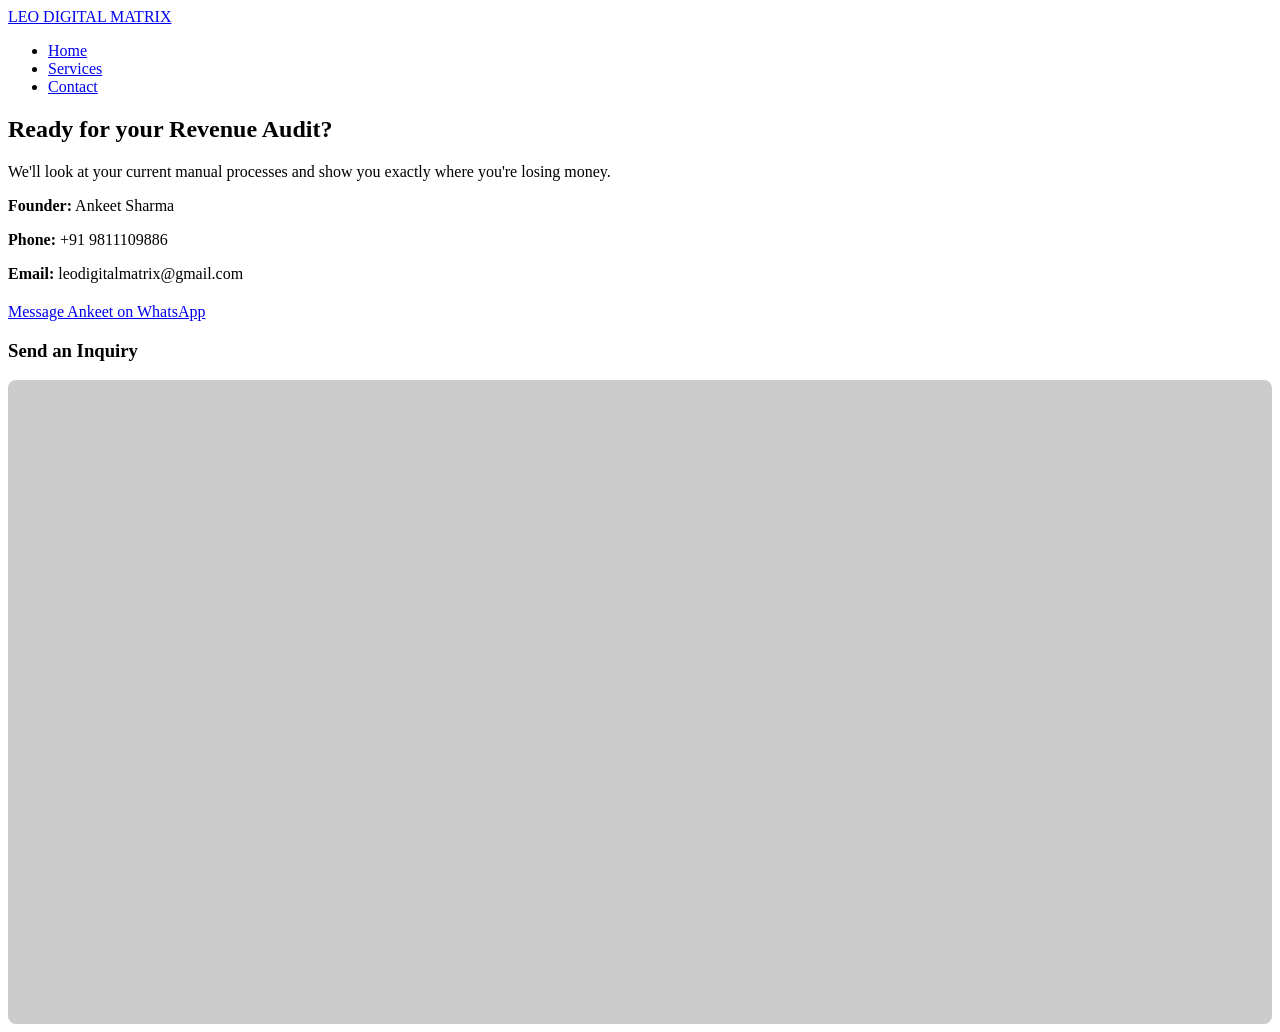
==== contact.html @ 11de0e50 "Create contact.html" ====
<!DOCTYPE html>
<html lang="en">
<head>
    <meta charset="UTF-8">
    <meta name="viewport" content="width=device-width, initial-scale=1.0">
    <title>Contact Ankeet Sharma | Leo Digital Matrix</title>
    <link rel="stylesheet" href="style.css">
</head>
<body>
<header><div class="container"><nav><a href="index.html" class="logo">LEO DIGITAL MATRIX</a><ul class="nav-links"><li><a href="index.html">Home</a></li><li><a href="services.html">Services</a></li><li><a href="contact.html">Contact</a></li></ul></nav></div></header>
<section class="container">
    <div class="grid">
        <div>
            <h1>Ready for your <span style="color: var(--primary)">Revenue Audit?</span></h1>
            <p>We'll look at your current manual processes and show you exactly where you're losing money.</p>
            <div class="card" style="margin-bottom: 20px;">
                <p><strong>Founder:</strong> Ankeet Sharma</p>
                <p><strong>Phone:</strong> +91 9811109886</p>
                <p><strong>Email:</strong> leodigitalmatrix@gmail.com</p>
            </div>
            <a href="https://wa.me/919811109886" class="btn btn-whatsapp" style="width: 100%;">Message Ankeet on WhatsApp</a>
        </div>
        <div>
            <div class="card">
                <h3>Send an Inquiry</h3>
                <div style="background: rgba(0,0,0,0.2); padding: 20px; border-radius: 8px; border: 1px dashed var(--text-dim);">
                    <iframe src="https://docs.google.com/forms/d/e/1FAIpQLSfD_YOUR_FORM_ID/viewform?embedded=true" width="100%" height="600" frameborder="0">Loading…</iframe>
                </div>
            </div>
        </div>
    </div>
</section>
</body>
</html>
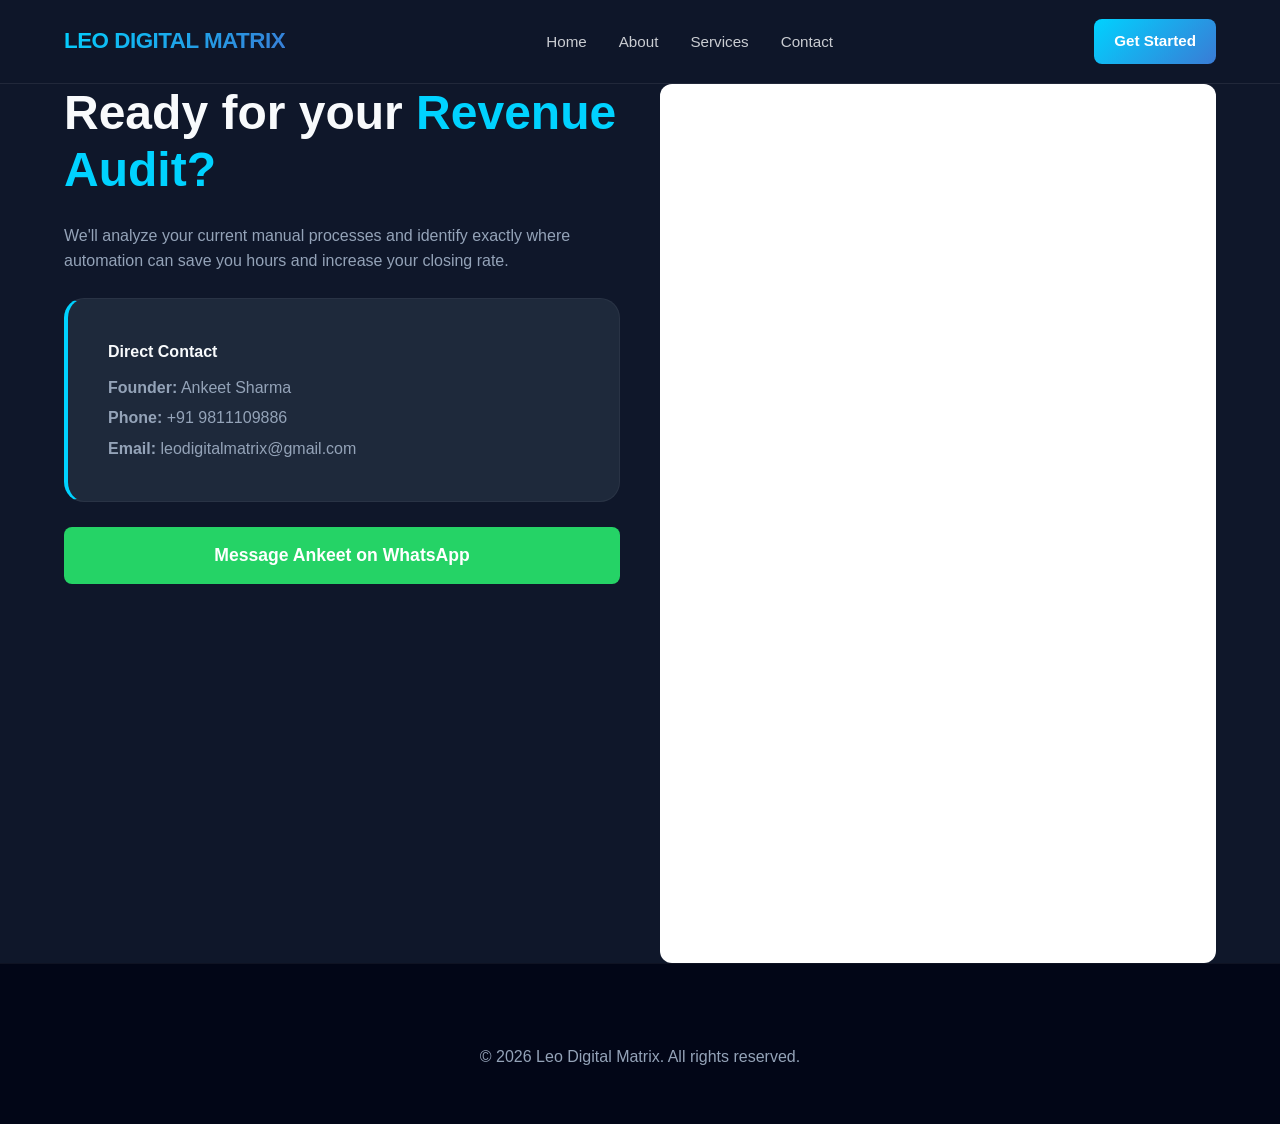
==== commit 1abf920a: "Update contact.html" ====
--- a/contact.html
+++ b/contact.html
@@ -5,30 +5,65 @@
     <meta name="viewport" content="width=device-width, initial-scale=1.0">
     <title>Contact Ankeet Sharma | Leo Digital Matrix</title>
     <link rel="stylesheet" href="style.css">
+    <link href="https://fonts.googleapis.com/css2?family=Inter:wght@400;600;700;800&display=swap" rel="stylesheet">
 </head>
 <body>
-<header><div class="container"><nav><a href="index.html" class="logo">LEO DIGITAL MATRIX</a><ul class="nav-links"><li><a href="index.html">Home</a></li><li><a href="services.html">Services</a></li><li><a href="contact.html">Contact</a></li></ul></nav></div></header>
+<header>
+    <div class="container">
+        <nav>
+            <a href="index.html" class="logo">LEO DIGITAL MATRIX</a>
+            <ul class="nav-links">
+                <li><a href="index.html">Home</a></li>
+                <li><a href="about.html">About</a></li>
+                <li><a href="services.html">Services</a></li>
+                <li><a href="contact.html">Contact</a></li>
+            </ul>
+            <a href="https://wa.me/919811109886" class="btn btn-primary" style="padding: 10px 20px;">Get Started</a>
+        </nav>
+    </div>
+</header>
+
 <section class="container">
-    <div class="grid">
+    <div class="grid" style="align-items: flex-start;">
         <div>
-            <h1>Ready for your <span style="color: var(--primary)">Revenue Audit?</span></h1>
-            <p>We'll look at your current manual processes and show you exactly where you're losing money.</p>
-            <div class="card" style="margin-bottom: 20px;">
-                <p><strong>Founder:</strong> Ankeet Sharma</p>
-                <p><strong>Phone:</strong> +91 9811109886</p>
-                <p><strong>Email:</strong> leodigitalmatrix@gmail.com</p>
+            <h1 style="font-size: 3rem;">Ready for your <span style="color: var(--primary)">Revenue Audit?</span></h1>
+            <p>We'll analyze your current manual processes and identify exactly where automation can save you hours and increase your closing rate.</p>
+            
+            <div class="card" style="margin-bottom: 25px; border-left: 4px solid var(--primary);">
+                <h4 style="margin-bottom: 10px; color: var(--text-light);">Direct Contact</h4>
+                <p style="margin-bottom: 5px;"><strong>Founder:</strong> Ankeet Sharma</p>
+                <p style="margin-bottom: 5px;"><strong>Phone:</strong> +91 9811109886</p>
+                <p style="margin-bottom: 0;"><strong>Email:</strong> leodigitalmatrix@gmail.com</p>
             </div>
-            <a href="https://wa.me/919811109886" class="btn btn-whatsapp" style="width: 100%;">Message Ankeet on WhatsApp</a>
+            
+            <a href="https://wa.me/919811109886" class="btn btn-whatsapp" style="width: 100%; font-size: 1.1rem;">
+                Message Ankeet on WhatsApp
+            </a>
         </div>
+
         <div>
-            <div class="card">
-                <h3>Send an Inquiry</h3>
-                <div style="background: rgba(0,0,0,0.2); padding: 20px; border-radius: 8px; border: 1px dashed var(--text-dim);">
-                    <iframe src="https://docs.google.com/forms/d/e/1FAIpQLSfD_YOUR_FORM_ID/viewform?embedded=true" width="100%" height="600" frameborder="0">Loading…</iframe>
-                </div>
+            <div class="card" style="padding: 10px; overflow: hidden; background: #ffffff; border-radius: 12px;">
+                <iframe 
+                    src="https://docs.google.com/forms/d/e/1FAIpQLSezVmrHeF284oVszpIIBINaAyDq_wRXcfIoGy0PEskEuJV42Q/viewform?embedded=true" 
+                    width="100%" 
+                    height="850" 
+                    frameborder="0" 
+                    marginheight="0" 
+                    marginwidth="0"
+                    style="border-radius: 8px;">
+                    Loading…
+                </iframe>
             </div>
         </div>
     </div>
 </section>
+
+<footer>
+    <div class="container" style="text-align: center;">
+        <p>&copy; 2026 Leo Digital Matrix. All rights reserved.</p>
+    </div>
+</footer>
+
+<script src="script.js"></script>
 </body>
 </html>
--- a/style.css
+++ b/style.css
@@ -0,0 +1,189 @@
+:root {
+    --primary: #00d2ff;
+    --secondary: #3a7bd5;
+    --dark: #0f172a;
+    --card-bg: #1e293b;
+    --text-light: #f8fafc;
+    --text-dim: #94a3b8;
+    --accent: #10b981;
+    --gradient: linear-gradient(135deg, #00d2ff 0%, #3a7bd5 100%);
+}
+
+* {
+    margin: 0;
+    padding: 0;
+    box-sizing: border-box;
+    font-family: 'Inter', sans-serif;
+}
+
+body {
+    background-color: var(--dark);
+    color: var(--text-light);
+    line-height: 1.6;
+    overflow-x: hidden;
+}
+
+h1, h2, h3 { font-weight: 700; line-height: 1.2; margin-bottom: 1.5rem; }
+p { color: var(--text-dim); margin-bottom: 1.5rem; }
+
+.container {
+    max-width: 1200px;
+    margin: 0 auto;
+    padding: 0 24px;
+}
+
+section { padding: 100px 0; }
+
+header {
+    background: rgba(15, 23, 42, 0.95);
+    backdrop-filter: blur(12px);
+    padding: 1.2rem 0;
+    position: sticky;
+    top: 0;
+    z-index: 1000;
+    border-bottom: 1px solid rgba(255,255,255,0.08);
+}
+
+nav {
+    display: flex;
+    justify-content: space-between;
+    align-items: center;
+}
+
+.logo {
+    font-size: 1.4rem;
+    font-weight: 800;
+    background: var(--gradient);
+    -webkit-background-clip: text;
+    -webkit-text-fill-color: transparent;
+    text-decoration: none;
+    letter-spacing: -0.5px;
+}
+
+.nav-links { display: flex; gap: 2rem; list-style: none; }
+.nav-links a { 
+    text-decoration: none; 
+    color: var(--text-light); 
+    font-weight: 500;
+    font-size: 0.95rem;
+    transition: 0.3s;
+    opacity: 0.8;
+}
+.nav-links a:hover { color: var(--primary); opacity: 1; }
+
+.btn {
+    padding: 14px 30px;
+    border-radius: 8px;
+    text-decoration: none;
+    font-weight: 600;
+    display: inline-flex;
+    align-items: center;
+    justify-content: center;
+    transition: 0.3s;
+    cursor: pointer;
+    border: none;
+    font-size: 0.95rem;
+}
+
+.btn-primary { background: var(--gradient); color: white; }
+.btn-primary:hover { transform: translateY(-3px); box-shadow: 0 10px 25px rgba(0, 210, 255, 0.4); }
+
+.btn-whatsapp {
+    background: #25d366;
+    color: white;
+    gap: 10px;
+}
+.btn-whatsapp:hover { background: #20bd5a; transform: translateY(-3px); }
+
+.grid {
+    display: grid;
+    grid-template-columns: repeat(auto-fit, minmax(320px, 1fr));
+    gap: 2.5rem;
+}
+
+.card {
+    background: var(--card-bg);
+    padding: 2.5rem;
+    border-radius: 20px;
+    border: 1px solid rgba(255,255,255,0.05);
+    transition: 0.4s cubic-bezier(0.175, 0.885, 0.32, 1.275);
+}
+
+.card:hover { transform: translateY(-12px); border-color: var(--primary); box-shadow: 0 20px 40px rgba(0,0,0,0.3); }
+
+/* List Styling within cards */
+.card ul { list-style: none; margin-top: 1.5rem; }
+.card ul li {
+    margin-bottom: 12px;
+    padding-left: 25px;
+    position: relative;
+    color: var(--text-dim);
+    font-size: 0.95rem;
+}
+.card ul li::before {
+    content: "✓";
+    position: absolute;
+    left: 0;
+    color: var(--primary);
+    font-weight: bold;
+}
+
+.hero {
+    text-align: center;
+    padding: 140px 0 100px;
+    background: radial-gradient(circle at center, rgba(0, 210, 255, 0.08), transparent 70%);
+}
+
+.hero h1 { font-size: 3.8rem; max-width: 1000px; margin: 0 auto 1.5rem; letter-spacing: -1px; }
+.hero p { font-size: 1.3rem; max-width: 750px; margin: 0 auto 2.5rem; opacity: 0.9; }
+
+#chatbot-trigger {
+    position: fixed;
+    bottom: 30px;
+    right: 30px;
+    width: 65px;
+    height: 65px;
+    background: var(--gradient);
+    border-radius: 50%;
+    display: flex;
+    align-items: center;
+    justify-content: center;
+    cursor: pointer;
+    box-shadow: 0 10px 30px rgba(0,0,0,0.4);
+    z-index: 2000;
+    font-size: 1.8rem;
+}
+
+#chat-window {
+    position: fixed;
+    bottom: 110px;
+    right: 30px;
+    width: 360px;
+    background: var(--card-bg);
+    border-radius: 16px;
+    display: none;
+    flex-direction: column;
+    box-shadow: 0 25px 50px rgba(0,0,0,0.5);
+    z-index: 2000;
+    overflow: hidden;
+    border: 1px solid rgba(255,255,255,0.1);
+}
+
+.chat-header { background: var(--gradient); padding: 18px; font-weight: 700; font-size: 1.1rem; }
+.chat-body { padding: 20px; height: 320px; overflow-y: auto; display: flex; flex-direction: column; gap: 12px; }
+.chat-msg { padding: 12px 16px; border-radius: 12px; font-size: 0.9rem; max-width: 85%; line-height: 1.4; }
+.msg-bot { background: #334155; align-self: flex-start; color: white; border-bottom-left-radius: 2px; }
+.chat-footer { padding: 15px; border-top: 1px solid rgba(255,255,255,0.1); display: flex; gap: 8px; flex-wrap: wrap; }
+
+footer {
+    background: #020617;
+    padding: 80px 0 30px;
+    border-top: 1px solid rgba(255,255,255,0.05);
+}
+
+@media (max-width: 768px) {
+    .nav-links { display: none; }
+    .hero h1 { font-size: 2.6rem; }
+    .hero p { font-size: 1.1rem; }
+    section { padding: 60px 0; }
+}
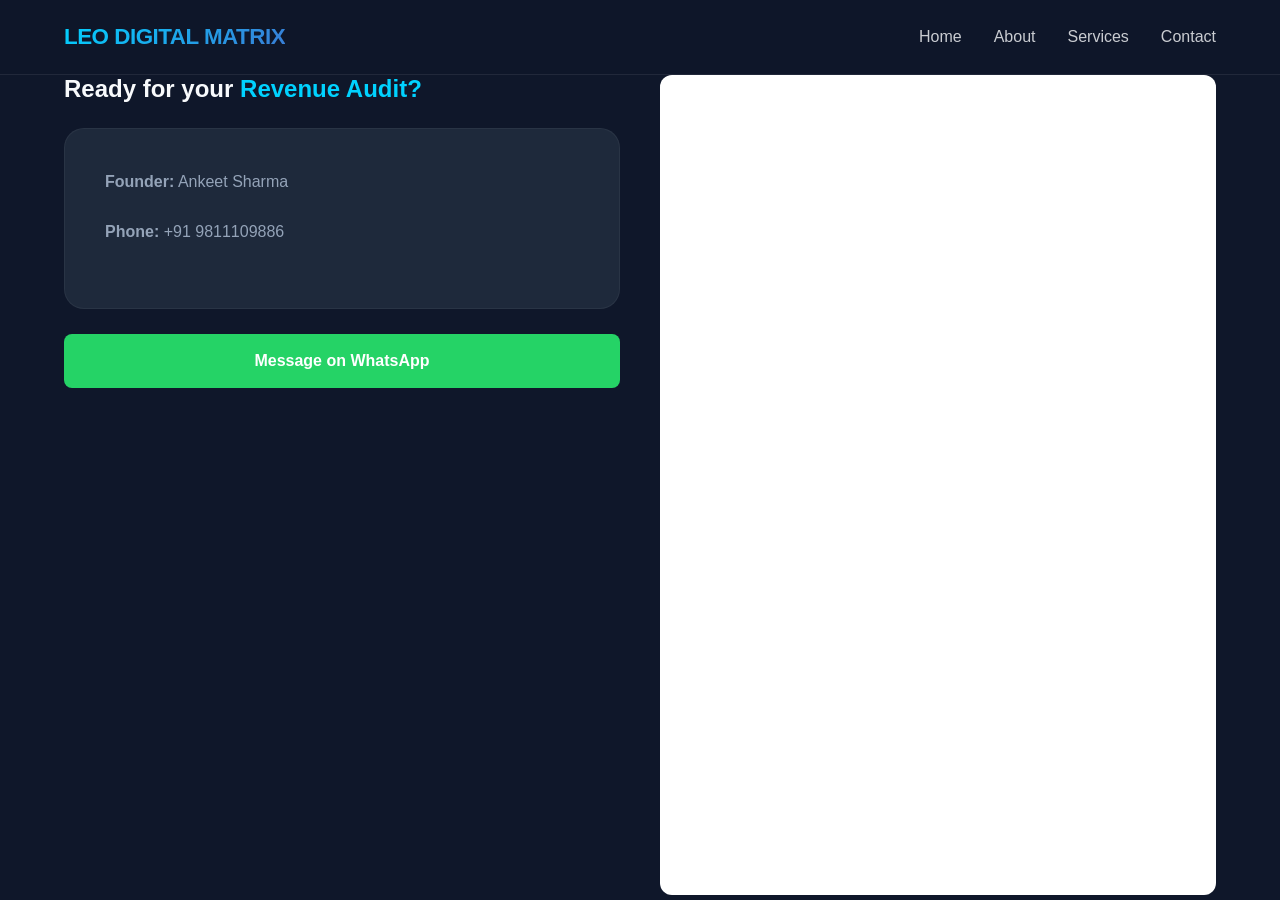
==== commit fe570564: "Update contact.html" ====
--- a/contact.html
+++ b/contact.html
@@ -3,67 +3,43 @@
 <head>
     <meta charset="UTF-8">
     <meta name="viewport" content="width=device-width, initial-scale=1.0">
-    <title>Contact Ankeet Sharma | Leo Digital Matrix</title>
-    <link rel="stylesheet" href="style.css">
+    <title>Contact | Leo Digital Matrix</title>
+    <link rel="stylesheet" href="/style.css">
     <link href="https://fonts.googleapis.com/css2?family=Inter:wght@400;600;700;800&display=swap" rel="stylesheet">
 </head>
 <body>
 <header>
     <div class="container">
         <nav>
-            <a href="index.html" class="logo">LEO DIGITAL MATRIX</a>
+            <a href="/index.html" class="logo">LEO DIGITAL MATRIX</a>
             <ul class="nav-links">
-                <li><a href="index.html">Home</a></li>
-                <li><a href="about.html">About</a></li>
-                <li><a href="services.html">Services</a></li>
-                <li><a href="contact.html">Contact</a></li>
+                <li><a href="/index.html">Home</a></li>
+                <li><a href="/about.html">About</a></li>
+                <li><a href="/services.html">Services</a></li>
+                <li><a href="/contact.html">Contact</a></li>
             </ul>
-            <a href="https://wa.me/919811109886" class="btn btn-primary" style="padding: 10px 20px;">Get Started</a>
         </nav>
     </div>
 </header>
 
 <section class="container">
-    <div class="grid" style="align-items: flex-start;">
+    <div class="grid">
         <div>
-            <h1 style="font-size: 3rem;">Ready for your <span style="color: var(--primary)">Revenue Audit?</span></h1>
-            <p>We'll analyze your current manual processes and identify exactly where automation can save you hours and increase your closing rate.</p>
-            
-            <div class="card" style="margin-bottom: 25px; border-left: 4px solid var(--primary);">
-                <h4 style="margin-bottom: 10px; color: var(--text-light);">Direct Contact</h4>
-                <p style="margin-bottom: 5px;"><strong>Founder:</strong> Ankeet Sharma</p>
-                <p style="margin-bottom: 5px;"><strong>Phone:</strong> +91 9811109886</p>
-                <p style="margin-bottom: 0;"><strong>Email:</strong> leodigitalmatrix@gmail.com</p>
+            <h1>Ready for your <span style="color: var(--primary)">Revenue Audit?</span></h1>
+            <div class="card" style="margin-bottom: 25px;">
+                <p><strong>Founder:</strong> Ankeet Sharma</p>
+                <p><strong>Phone:</strong> +91 9811109886</p>
             </div>
-            
-            <a href="https://wa.me/919811109886" class="btn btn-whatsapp" style="width: 100%; font-size: 1.1rem;">
-                Message Ankeet on WhatsApp
-            </a>
+            <a href="https://wa.me/919811109886" class="btn btn-whatsapp" style="width: 100%;">Message on WhatsApp</a>
         </div>
-
         <div>
-            <div class="card" style="padding: 10px; overflow: hidden; background: #ffffff; border-radius: 12px;">
-                <iframe 
-                    src="https://docs.google.com/forms/d/e/1FAIpQLSezVmrHeF284oVszpIIBINaAyDq_wRXcfIoGy0PEskEuJV42Q/viewform?embedded=true" 
-                    width="100%" 
-                    height="850" 
-                    frameborder="0" 
-                    marginheight="0" 
-                    marginwidth="0"
-                    style="border-radius: 8px;">
-                    Loading…
-                </iframe>
+            <div class="card" style="padding: 5px; background: white; border-radius: 12px; overflow: hidden;">
+                <iframe src="https://docs.google.com/forms/d/e/1FAIpQLSezVmrHeF284oVszpIIBINaAyDq_wRXcfIoGy0PEskEuJV42Q/viewform?embedded=true" width="100%" height="800" frameborder="0">Loading…</iframe>
             </div>
         </div>
     </div>
 </section>
 
-<footer>
-    <div class="container" style="text-align: center;">
-        <p>&copy; 2026 Leo Digital Matrix. All rights reserved.</p>
-    </div>
-</footer>
-
-<script src="script.js"></script>
+<script src="/script.js"></script>
 </body>
 </html>
--- a/style.css
+++ b/style.css
@@ -15,6 +15,8 @@
     box-sizing: border-box;
     font-family: 'Inter', sans-serif;
 }
+
+html { scroll-behavior: smooth; }
 
 body {
     background-color: var(--dark);
@@ -65,7 +67,6 @@
     text-decoration: none; 
     color: var(--text-light); 
     font-weight: 500;
-    font-size: 0.95rem;
     transition: 0.3s;
     opacity: 0.8;
 }
@@ -82,7 +83,6 @@
     transition: 0.3s;
     cursor: pointer;
     border: none;
-    font-size: 0.95rem;
 }
 
 .btn-primary { background: var(--gradient); color: white; }
@@ -93,7 +93,6 @@
     color: white;
     gap: 10px;
 }
-.btn-whatsapp:hover { background: #20bd5a; transform: translateY(-3px); }
 
 .grid {
     display: grid;
@@ -106,19 +105,17 @@
     padding: 2.5rem;
     border-radius: 20px;
     border: 1px solid rgba(255,255,255,0.05);
-    transition: 0.4s cubic-bezier(0.175, 0.885, 0.32, 1.275);
+    transition: 0.4s;
 }
 
-.card:hover { transform: translateY(-12px); border-color: var(--primary); box-shadow: 0 20px 40px rgba(0,0,0,0.3); }
+.card:hover { transform: translateY(-10px); border-color: var(--primary); }
 
-/* List Styling within cards */
 .card ul { list-style: none; margin-top: 1.5rem; }
 .card ul li {
     margin-bottom: 12px;
     padding-left: 25px;
     position: relative;
     color: var(--text-dim);
-    font-size: 0.95rem;
 }
 .card ul li::before {
     content: "✓";
@@ -131,11 +128,9 @@
 .hero {
     text-align: center;
     padding: 140px 0 100px;
-    background: radial-gradient(circle at center, rgba(0, 210, 255, 0.08), transparent 70%);
 }
 
-.hero h1 { font-size: 3.8rem; max-width: 1000px; margin: 0 auto 1.5rem; letter-spacing: -1px; }
-.hero p { font-size: 1.3rem; max-width: 750px; margin: 0 auto 2.5rem; opacity: 0.9; }
+.hero h1 { font-size: 3.8rem; max-width: 1000px; margin: 0 auto 1.5rem; }
 
 #chatbot-trigger {
     position: fixed;
@@ -166,24 +161,17 @@
     box-shadow: 0 25px 50px rgba(0,0,0,0.5);
     z-index: 2000;
     overflow: hidden;
-    border: 1px solid rgba(255,255,255,0.1);
 }
 
-.chat-header { background: var(--gradient); padding: 18px; font-weight: 700; font-size: 1.1rem; }
+.chat-header { background: var(--gradient); padding: 18px; font-weight: 700; }
 .chat-body { padding: 20px; height: 320px; overflow-y: auto; display: flex; flex-direction: column; gap: 12px; }
-.chat-msg { padding: 12px 16px; border-radius: 12px; font-size: 0.9rem; max-width: 85%; line-height: 1.4; }
-.msg-bot { background: #334155; align-self: flex-start; color: white; border-bottom-left-radius: 2px; }
+.chat-msg { padding: 12px 16px; border-radius: 12px; font-size: 0.9rem; max-width: 85%; }
+.msg-bot { background: #334155; align-self: flex-start; }
 .chat-footer { padding: 15px; border-top: 1px solid rgba(255,255,255,0.1); display: flex; gap: 8px; flex-wrap: wrap; }
 
-footer {
-    background: #020617;
-    padding: 80px 0 30px;
-    border-top: 1px solid rgba(255,255,255,0.05);
-}
+footer { background: #020617; padding: 80px 0 30px; border-top: 1px solid rgba(255,255,255,0.05); }
 
 @media (max-width: 768px) {
     .nav-links { display: none; }
     .hero h1 { font-size: 2.6rem; }
-    .hero p { font-size: 1.1rem; }
-    section { padding: 60px 0; }
 }
